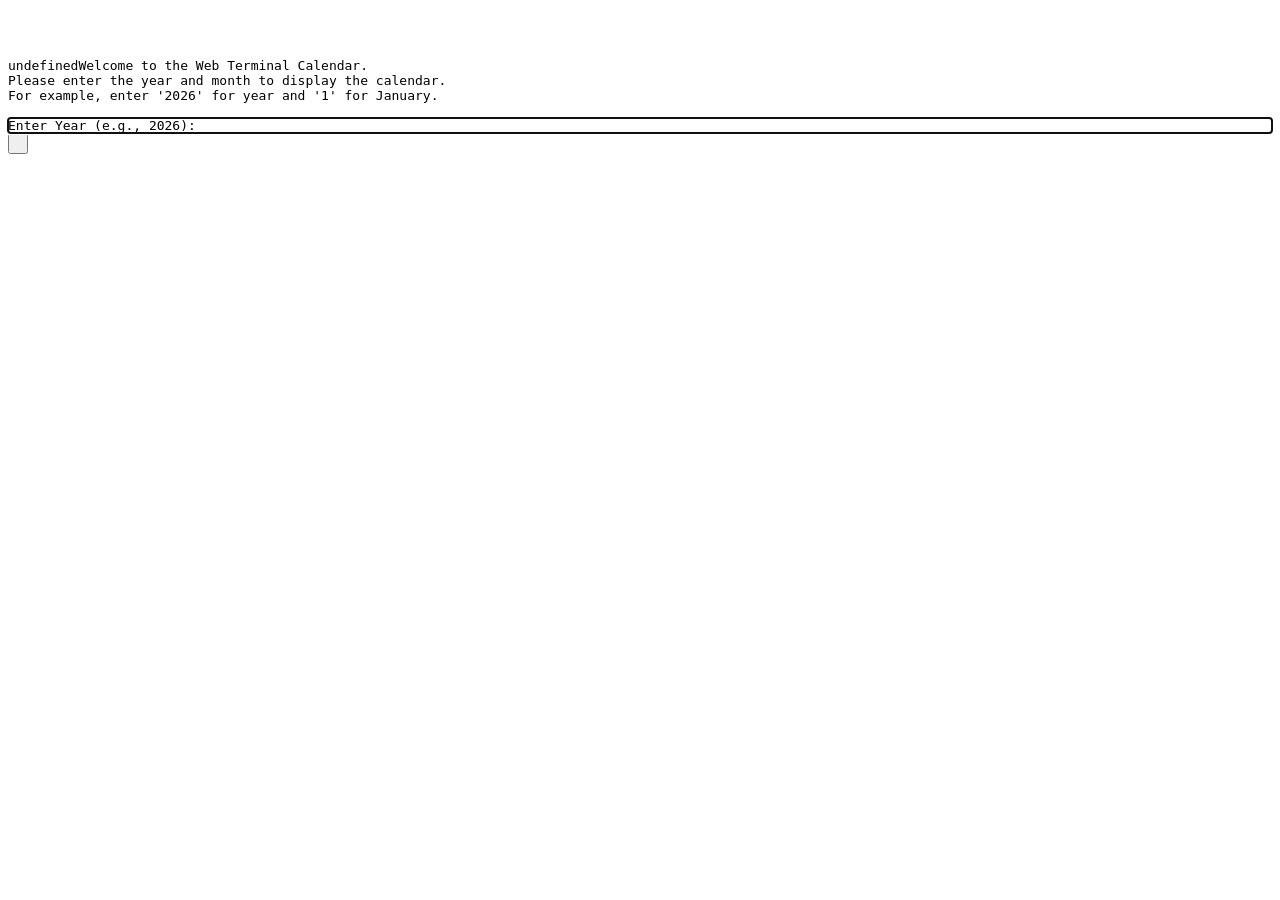
==== CalendarDVC_JS/console.html @ abafaee0 "3-12-2026" ====
<!DOCTYPE html>
<html lang="en">
<head>
    <meta charset="UTF-8">
    <title>Web Terminal</title>
    <meta name="viewport" content="width=device-width, initial-scale=1" />
    <!-- link rel="stylesheet" href="console.css"-->
</head>
<body>
    <main class="crt">
    <section class="content" id="terminal">
    <!-- <p class="kicker">SYSTEM STATUS</p>
    <h1 class="blend-text">GREEN SIGNAL ONLINE</h1> -->
    <pre>
    <div id="terminal">
        <div id="history"></div><div></div><div id="input" contenteditable="true" autofocus autocomplete=""></div><button id="caret" for="input">&nbsp;</button>
    </div>
    <script src="model.js"></script>
    <script src="viewcontroller.js"></script>
    </pre>
    </section>
    
</body>
</html>
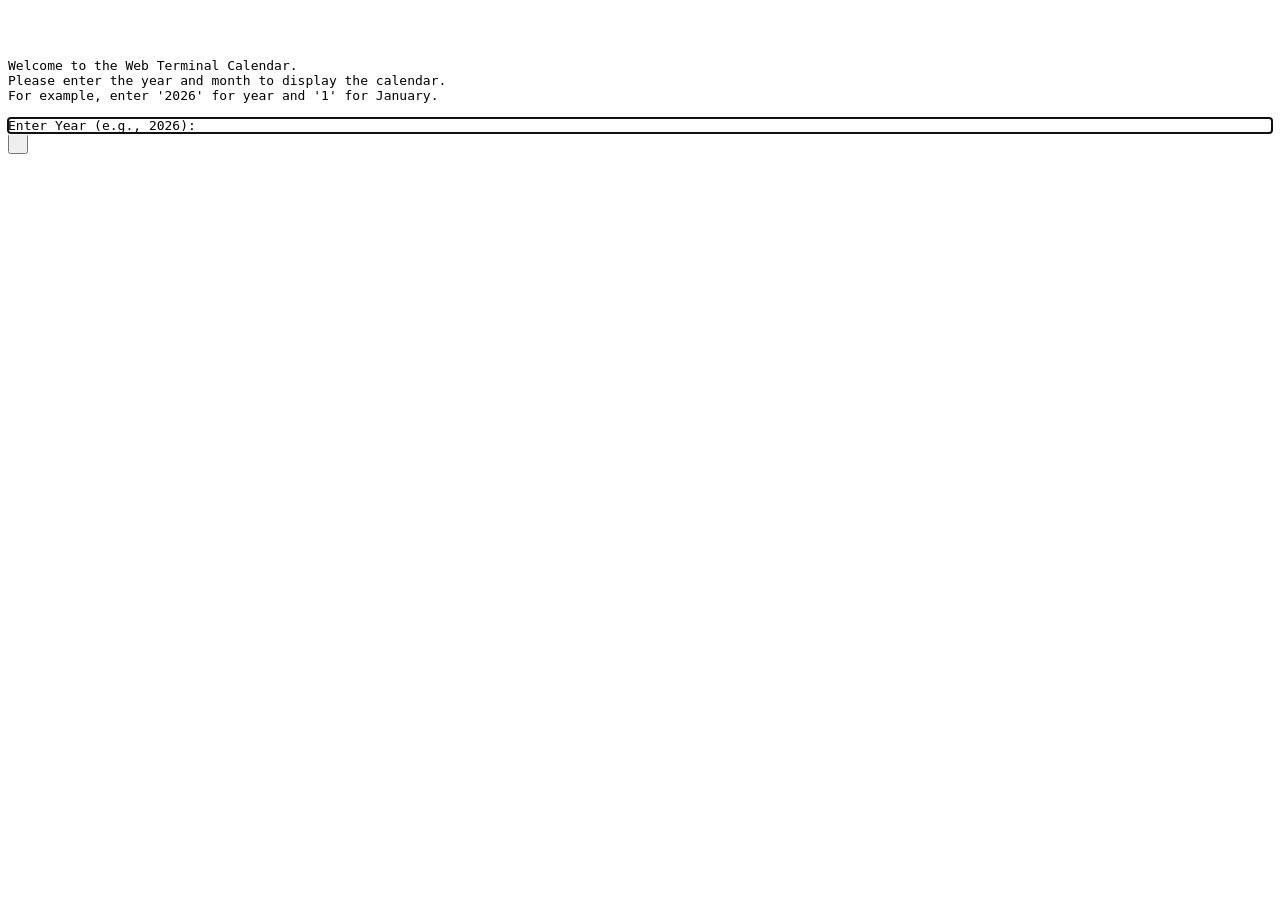
==== commit 6e1bdce0: "3-13-2026" ====
--- a/CalendarDVC_JS/console.html
+++ b/CalendarDVC_JS/console.html
@@ -16,7 +16,8 @@
         <div id="history"></div><div></div><div id="input" contenteditable="true" autofocus autocomplete=""></div><button id="caret" for="input">&nbsp;</button>
     </div>
     <script src="model.js"></script>
-    <script src="viewcontroller.js"></script>
+    <script src="consoleview.js"></script>
+    <script src="calendarcontroller.js"></script>
     </pre>
     </section>
     
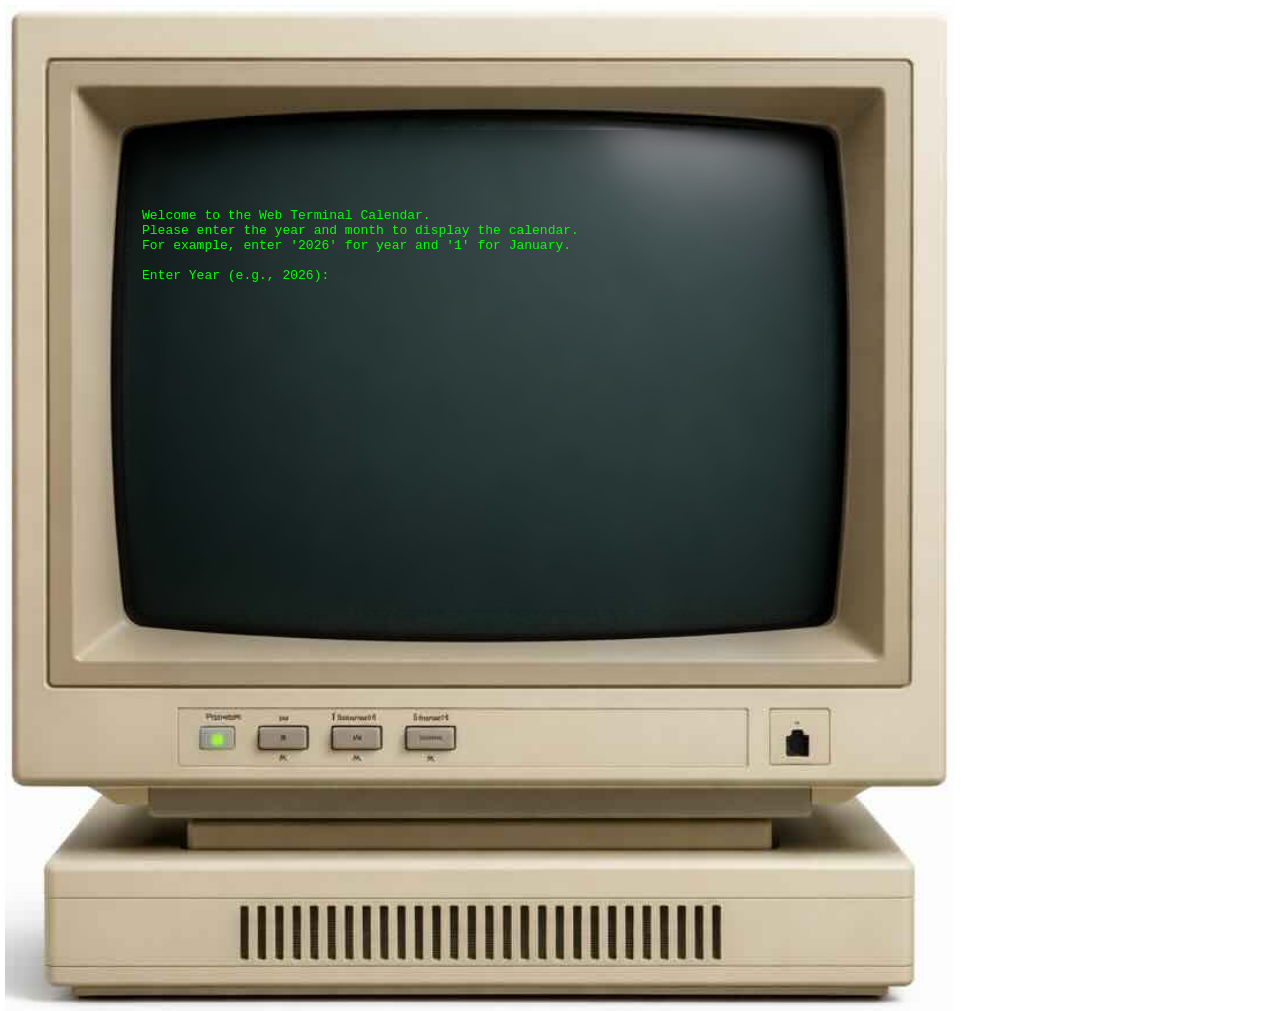
==== commit 2345af94: "3-13-2026-2" ====
--- a/CalendarDVC_JS/console.html
+++ b/CalendarDVC_JS/console.html
@@ -4,7 +4,7 @@
     <meta charset="UTF-8">
     <title>Web Terminal</title>
     <meta name="viewport" content="width=device-width, initial-scale=1" />
-    <!-- link rel="stylesheet" href="console.css"-->
+    <link rel="stylesheet" href="console.css">
 </head>
 <body>
     <main class="crt">
@@ -13,7 +13,7 @@
     <h1 class="blend-text">GREEN SIGNAL ONLINE</h1> -->
     <pre>
     <div id="terminal">
-        <div id="history"></div><div></div><div id="input" contenteditable="true" autofocus autocomplete=""></div><button id="caret" for="input">&nbsp;</button>
+        <div id="history"></div><div id="input" contenteditable="true" autofocus autocomplete="" style="border: width 0;"></div><!--button id="caret" for="input">&nbsp;</button-->
     </div>
     <script src="model.js"></script>
     <script src="consoleview.js"></script>
--- a/CalendarDVC_JS/console.css
+++ b/CalendarDVC_JS/console.css
@@ -0,0 +1,172 @@
+/*
+Retrieved 2026-01-05, License - CC BY-SA 4.0
+*/
+/* Chrome, Edge, Safari */
+    ::-webkit-scrollbar {
+      width: 12px;
+    }
+
+    ::-webkit-scrollbar-track {
+      background: black;
+    }
+
+    ::-webkit-scrollbar-thumb {
+      background-color: #00ff00;
+      border-radius: 6px;
+      border: 2px solid black;
+    }
+
+    ::-webkit-scrollbar-thumb:hover {
+      background-color: #66ff66;
+    }
+
+    /* Firefox */
+    html {
+      scrollbar-width: thin;
+      scrollbar-color: #00ff00 black;
+    }
+
+
+  body {
+  height: 100vh;
+  margin: 0;
+  background: #ffffff;
+  color: #0F0;
+  font-family: monospace;
+  overflow-x: hidden;
+  overflow-y: scroll;
+  word-break: break-all;
+  margin: 0;
+  padding: 5px 5px;
+  }
+
+#input {
+  display: inline;
+  outline: none;
+  visibility: visible;
+}
+
+/*
+  If you press the Insert key, the vertical line caret will automatically
+  be replaced by a one-character selection.
+*/
+#input::selection {
+  color: #000;
+  background: #0F0;
+}
+
+#input:empty::before {
+  content: ' ';
+}
+
+@keyframes blink {
+  to {
+    visibility: hidden;
+  }
+}
+
+#input:focus + #caret {
+  animation: blink 1s steps(5, start) infinite;
+}
+
+#input.noCaret + #caret {
+  visibility: hidden;
+}
+
+#caret {
+  border: 0;
+  padding: 0;
+  outline: none;
+  background-color: #0F0;
+  display: inline-block;
+  font-family: monospace;
+}
+
+.crt{
+  /*min-height: 100vh;*/
+  height: 756px; /* for consistent screenshot height */
+  width: 768px;
+  display: grid;
+  place-items: left top;
+  padding: 125px 125px;
+
+  /* Image + dark overlay + subtle vignette */
+  background-image: url("[data-uri]");
+  /* radial-gradient(1100px 600px at 50% 35%, rgba(0,0,0,.15), rgba(0,0,0,.72))
+  radial-gradient(1100px 1100px at 50% 35%, rgba(0,0,0,.15), rgba(0,0,0,.72)),
+  linear-gradient(to bottom, rgba(0,0,0,.35), rgba(0,0,0,.78)),
+   var(--bg);*/
+  background-size: contain;
+  background-position: left top;
+  background-repeat: no-repeat;
+}
+
+.content{
+  width: min(670px, 100%);
+  height: min(440px, 100%);
+  padding: 20px 12px;
+  border-radius: 13px;
+
+  /* “glass” readability layer */
+  background: rgba(0, 0, 0, 0.38);
+  backdrop-filter: blur(6px);
+  -webkit-backdrop-filter: blur(6px);
+  border: 0px solid rgba(255,255,255,0.02);
+  box-shadow: 0 20px 60px rgba(0,0,0,0.55);
+  overflow-y:auto
+}
+
+.kicker{
+  margin: 0 0 10px;
+  letter-spacing: .22em;
+  font-size: 12px;
+  color: rgba(255,255,255,0.65);
+}
+
+.blend-text{
+  margin: 0;
+  font-size: clamp(40px, 6vw, 76px);
+  line-height: 1.02;
+  letter-spacing: 0.02em;
+
+  color: var(--green);
+
+  /* Glow = the “blend” feeling while preserving legibility */
+  text-shadow:
+    0 0 10px rgba(52,255,122,0.35),
+    0 0 26px rgba(52,255,122,0.25),
+    0 0 52px rgba(52,255,122,0.18);
+
+  /* Optional: makes text interact with the background image */
+  mix-blend-mode: screen;
+  filter: drop-shadow(0 0 18px rgba(52,255,122,0.18));
+}
+
+/* Fallback: if blend modes aren’t supported, just keep it readable */
+@supports not (mix-blend-mode: screen) {
+  .blend-text { mix-blend-mode: normal; }
+}
+
+.sub{
+  margin: 14px 0 0;
+  max-width: 62ch;
+  color: rgba(255,255,255,0.78);
+  font-size: 16px;
+  line-height: 1.6;
+}
+
+.chip-row{
+  display: flex;
+  flex-wrap: wrap;
+  gap: 10px;
+  margin-top: 18px;
+}
+
+.chip{
+  font-size: 12px;
+  color: rgba(255,255,255,0.75);
+  border: 1px solid rgba(255,255,255,0.10);
+  background: rgba(0,0,0,0.22);
+  padding: 8px 10px;
+  border-radius: 999px;
+}
